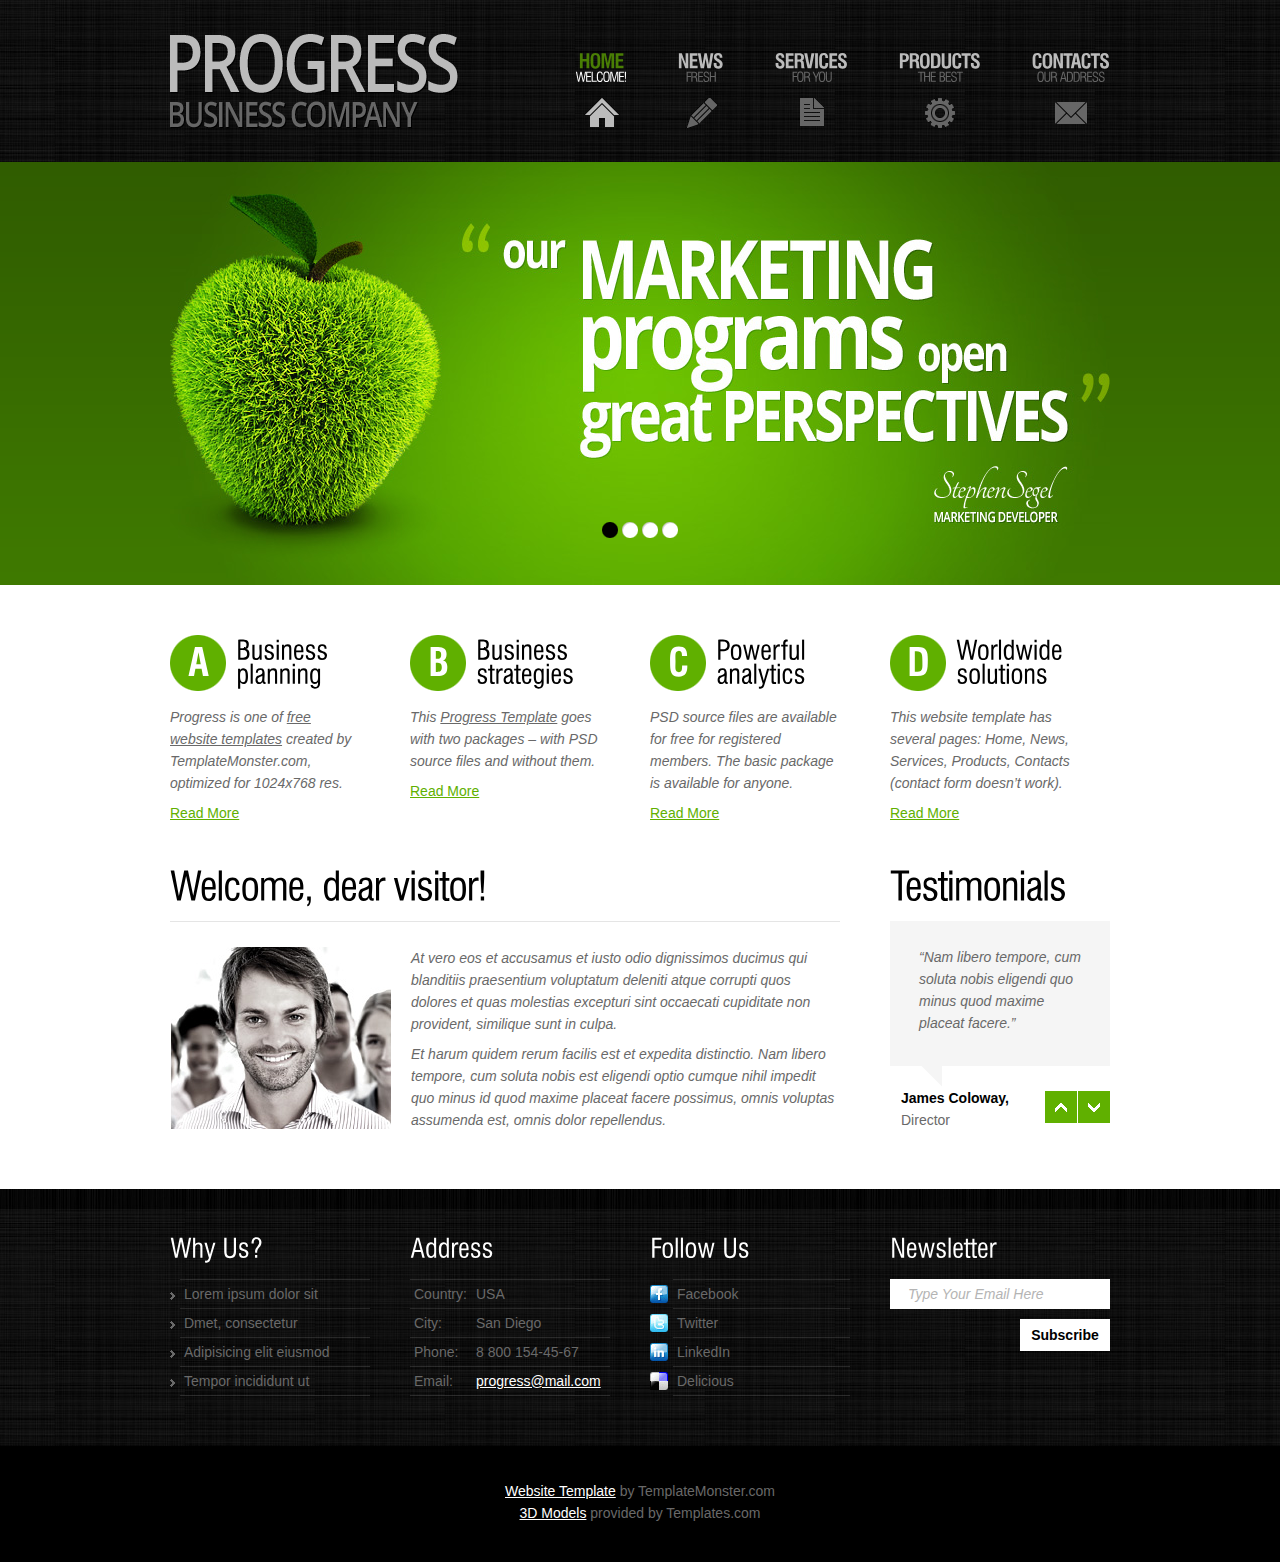
==== EasyTag/EasyTag-war/web/index.html @ 5e63787b "" ====
<!DOCTYPE html>
<html lang="en">

<!-- Mirrored from templates.websitetemplatesonline.com/Progress-business/index.html by HTTrack Website Copier/3.x [XR&CO'2013], Sun, 28 Apr 2013 14:13:18 GMT -->
<head>
<title>Home</title>
<meta charset="utf-8">
<link rel="stylesheet" href="css/reset.css" type="text/css" media="all">
<link rel="stylesheet" href="css/layout.css" type="text/css" media="all">
<link rel="stylesheet" href="css/style.css" type="text/css" media="all">
<script type="text/javascript" src="js/jquery-1.6.js" ></script>
<script type="text/javascript" src="js/cufon-yui.js"></script>
<script type="text/javascript" src="js/cufon-replace.js"></script>
<script type="text/javascript" src="js/Swis721_Cn_BT_400.font.js"></script>
<script type="text/javascript" src="js/Swis721_Cn_BT_700.font.js"></script>
<script type="text/javascript" src="js/jquery.easing.1.3.js"></script>
<script type="text/javascript" src="js/tms-0.3.js"></script>
<script type="text/javascript" src="js/tms_presets.js"></script>
<script type="text/javascript" src="js/jcarousellite.js"></script>
<script type="text/javascript" src="js/script.js"></script>
  <!--[if lt IE 9]>
  	<script type="text/javascript" src="js/html5.js"></script>
	<style type="text/css">
		.bg{ behavior: url(js/PIE.htc); }
	</style>
  <![endif]-->
	<!--[if lt IE 7]>
		<div style=' clear: both; text-align:center; position: relative;'>
			<a href="http://www.microsoft.com/windows/internet-explorer/default.aspx?ocid=ie6_countdown_bannercode"><img src="http://www.theie6countdown.com/images/upgrade.jpg" border="0"  alt="" /></a>
		</div>
	<![endif]-->
</head>
<body id="page1">
<div class="body1">
	<div class="body2">
		<div class="main">
<!-- header -->
			<header>
				<div class="wrapper">
				<h1><a href="index.html" id="logo">Progress Business Company</a></h1>
				<nav>
					<ul id="menu">
						<li id="nav1" class="active"><a href="index.html">Home<span>Welcome!</span></a></li>
						<li id="nav2"><a href="News.html">News<span>Fresh</span></a></li>
						<li id="nav3"><a href="Services.html">Services<span>for you</span></a></li>
						<li id="nav4"><a href="Products.html">Products<span>The best</span></a></li>
						<li id="nav5"><a href="Contacts.html">Contacts<span>Our Address</span></a></li>
					</ul>
				</nav>
				</div>
				<div class="wrapper">
					<div class="slider">
					  <ul class="items">
						<li><img src="images/img1.jpg" alt=""></li>
						<li><img src="images/img2.jpg" alt=""></li>
						<li><img src="images/img3.jpg" alt=""></li>
						<li><img src="images/img4.jpg" alt=""></li>
					  </ul>
					</div>
				</div>
			</header><div class="ic">More Website Templates  at TemplateMonster.com!</div>
<!-- header end-->
		</div>
	</div>
	</div>
	<div class="body3">
		<div class="main">
<!-- content -->
			<article id="content">
				<div class="wrapper">
					<section class="cols">
						<h3><span class="dropcap">A</span>Business<span>planning</span></h3>
						<p class="pad_bot1">Progress is one of <a href="http://blog.templatemonster.com/free-website-templates/" target="_blank">free website templates</a> created by TemplateMonster.com, optimized for 1024x768 res.</p>
						<a href="#" class="link1">Read More</a>
					</section>
					<section class="cols pad_left1">
						<h3><span class="dropcap">B</span>Business<span>strategies</span></h3>
						<p class="pad_bot1">This <a href="http://blog.templatemonster.com/2011/07/11/free-website-template-slider-typography/">Progress Template</a> goes with two packages – with PSD source files and without them.</p>
						<a href="#" class="link1">Read More</a>
					</section>
					<section class="cols pad_left1">
						<h3><span class="dropcap">C</span>Powerful<span>analytics</span></h3>
						<p class="pad_bot1">PSD source files are available for free for registered members. The basic package is available for anyone.</p>
						<a href="#" class="link1">Read More</a>
					</section>
					<section class="cols pad_left1">
						<h3><span class="dropcap">D</span>Worldwide<span>solutions</span></h3>
						<p class="pad_bot1">This website template has several pages: Home, News, Services, Products, Contacts (contact form doesn’t work).</p>
						<a href="#" class="link1">Read More</a>
					</section>
				</div>
				<div class="wrapper">
					<section class="col1">
						<h2 class="under">Welcome, dear visitor!</h2>
						<div class="wrapper">
							<figure class="left marg_right1"><img src="images/page1_img1.jpg" alt=""></figure>
							<p class="pad_bot1">At vero eos et accusamus et iusto odio dignissimos ducimus qui blanditiis praesentium voluptatum deleniti atque corrupti quos dolores et quas molestias excepturi sint occaecati cupiditate non provident, similique sunt in culpa.</p>
							<p>
									Et harum quidem rerum facilis est et expedita distinctio. Nam libero tempore, cum soluta nobis est eligendi optio cumque nihil impedit quo minus id quod maxime placeat facere possimus, omnis voluptas assumenda est, omnis dolor repellendus.</p>
						</div>
					</section>
					<section class="col2 pad_left1">
						<h2>Testimonials</h2>
						<div class="testimonials">
						<div id="testimonials">
						  <ul>
							<li>
								<div>
									“Nam libero tempore, cum soluta nobis eligendi quo minus quod maxime placeat facere.”
								</div>
								<span><strong class="color1">James Coloway,</strong> <br>
								Director</span>
							</li>
							<li>
								<div>
									“Nam libero tempore, cum soluta nobis eligendi quo minus quod maxime placeat facere.”
								</div>
								<span><strong class="color1">James Coloway,</strong> <br>
								Director</span>
							</li>
							<li>
								<div>
									“Nam libero tempore, cum soluta nobis eligendi quo minus quod maxime placeat facere.”
								</div>
								<span><strong class="color1">James Coloway,</strong> <br>
								Director</span>
							</li>
						  </ul>
						</div>
						<a href="#" class="up"></a>
						<a href="#" class="down"></a>
						</div>
					</section>
				</div>
			</article>
		</div>
	</div>
	<div class="body4">
		<div class="main">
			<article id="content2">
				<div class="wrapper">
					<section class="col3">
						<h4>Why Us?</h4>
						<ul class="list1">
							<li><a href="#">Lorem ipsum dolor sit</a></li>
							<li><a href="#">Dmet, consectetur</a></li>
							<li><a href="#">Adipisicing elit eiusmod </a></li>
							<li><a href="#">Tempor incididunt ut</a></li>
						</ul>
					</section>
					<section class="col3 pad_left2">
						<h4>Address</h4>
						<ul class="address">
							<li><span>Country:</span>USA</li>
							<li><span>City:</span>San Diego</li>
							<li><span>Phone:</span>8 800 154-45-67</li>
							<li><span>Email:</span><a href="mailto:">progress@mail.com</a></li>
						</ul>
					</section>
					<section class="col3 pad_left2">
						<h4>Follow Us</h4>
						<ul id="icons">
							<li><a href="#"><img src="images/icon1.jpg" alt="">Facebook</a></li>
							<li><a href="#"><img src="images/icon2.jpg" alt="">Twitter</a></li>
							<li><a href="#"><img src="images/icon3.jpg" alt="">LinkedIn</a></li>
							<li><a href="#"><img src="images/icon4.jpg" alt="">Delicious</a></li>
						</ul>
					</section>
					<section class="col2 right">
						<h4>Newsletter</h4>
						<form id="newsletter" method="post">
							<div>
								<div class="wrapper">
									<input class="input" type="text" value="Type Your Email Here"  onblur="if(this.value=='') this.value='Type Your Email Here'" onfocus="if(this.value =='Type Your Email Here' ) this.value=''" >
								</div>
								<a href="#" class="button" onclick="document.getElementById('newsletter').submit()">Subscribe</a>
							</div>
						</form>
					</section>
				</div>
			</article>
<!-- content end -->
		</div>
	</div>
		<div class="main">
<!-- footer -->
			<footer>
				<a rel="nofollow" href="http://www.templatemonster.com/" target="_blank">Website Template</a> by TemplateMonster.com<br>
				<a href="http://www.templates.com/product/3d-models/" target="_blank">3D Models</a> provided by Templates.com
			</footer>
<!-- footer end -->
		</div>
<script type="text/javascript"> Cufon.now(); </script>
</body>

<!-- Mirrored from templates.websitetemplatesonline.com/Progress-business/index.html by HTTrack Website Copier/3.x [XR&CO'2013], Sun, 28 Apr 2013 14:13:53 GMT -->
</html>
---- EasyTag/EasyTag-war/web/css/layout.css ----
.col1, .col2, .col3, .cols { float:left;}

.cols{ width:190px;}

.col1{ width:670px;}
.col3{ width:200px;}
.col2{ width:220px;}


/*======= index.html =======*/
#page1 .body2{ background:url(../images/bg_slider.gif) bottom repeat-x}
#page1 header{height:551px;}
/*======= index-1.html =======*/
/*======= index-2.html =======*/
#page3 .cols{ width:270px;}
#page3 #content{ padding-top:4px}
#page3 figure{ padding-top:5px;}
/*======= index-3.html =======*/
#page4 .cols{ width:270px;}
#page4 h3{ line-height:2.1em; margin-bottom:1px;}
#page4 figure{ padding-bottom:19px;}
#page4 .pad_bot2{ padding-bottom:48px;}
#page4 #content { padding-bottom:57px;}
/*======= index-4.html =======*/
#page5 #content{ padding-top:4px}
/*======= index-5.html =======*/
/*======= index-6.html =======*/
---- EasyTag/EasyTag-war/web/css/style.css ----
/* Getting the new tags to behave */
article, aside, audio, canvas, command, datalist, details, embed, figcaption, figure, footer, header, hgroup, keygen, meter, nav, output, progress, section, source, video{display:block}
mark, rp, rt, ruby, summary, time{display:inline }
/* Left & Right alignment */
.left {float:left}
.right {float:right}
.wrapper {width:100%;overflow:hidden}
/* Global properties ======================================================== */
body{background:#000;border:0;font:14px "Trebuchet MS", Arial, Helvetica, sans-serif;color:#696969;line-height:22px;font-style:italic}
.ic, .ic a {border:0;float:right;background:#fff;color:#f00;width:50%;line-height:10px;font-size:10px;margin:-220% 0 0 0;overflow:hidden;padding:0}
.css3{border-radius:8px;-moz-border-radius:8px;-webkit-border-radius:8px;box-shadow:0 0 4px rgba(0, 0, 0, .4);-moz-box-shadow:0 0 4px rgba(0, 0, 0, .4);-webkit-box-shadow:0 0 4px rgba(0, 0, 0, .4);position:relative}
.body1{background:url(../images/bg.jpg) bottom center repeat}
.body2{background:url(../images/bg_top2.gif) bottom repeat-x}
.body3{background:#fff}
.body4{background:url(../images/bg.jpg) top center repeat}
.body5{background:url(../images/bg_top_img.jpg) center bottom no-repeat}
/* Global Structure ============================================================= */
.main {margin:0 auto;width:940px}
/* ============================= main layout ====================== */
a{color:#696969;text-decoration:underline;outline:none}
a:hover{text-decoration:none}
h1{float:left}
h2{font-size:40px;font-style:normal;font-weight:400;line-height:1.2em;padding:38px 0 11px 0;color:#000;letter-spacing:-1px}
h2.under{border-bottom:1px solid #e5e5e5;margin-bottom:25px}
h3{font-size:26px;color:#000;line-height:1.2em;letter-spacing:-0px;padding-bottom:16px;font-weight:400;font-style:normal}
h3 span{display:block;margin-top:-7px}
* + html h3 span{margin-top:-25px}
h3 .dropcap{float:left;width:56px;height:56px;margin-top:0px;margin-right:10px;background:url(../images/dropcap1.gif) 0 0 no-repeat;font-size:38px;color:#fff;text-align:center;font-weight:700;line-height:1.2em;padding-top:6px}
h4{font-size:26px;line-height:1.2em;color:#fff;font-weight:400;padding:43px 0 15px 0}
h5{font-size:33px;color:#000;line-height:1.7em;padding:0 0 16px 0;font-weight:400;font-style:normal}
h5 .dropcap{float:left;width:56px;height:56px;margin-top:0px;margin-right:10px;background:url(../images/dropcap1.gif) 0 0 no-repeat;color:#fff;text-align:center}
h5 .dropcap strong{font-weight:700;font-size:34px;line-height:1.2em;display:block;padding-top:3px;letter-spacing:-2px}
h5 .dropcap span{font-weight:400;font-size:14px;line-height:1.2em;display:block;margin-top:-8px}
h6{font-size:20px;line-height:1.2em;color:#000;padding:0 0 5px 0;font-style:normal;font-weight:400}
p{padding-bottom:22px}
/* ============================= header ====================== */
header{padding-top:34px;height:148px}
#logo{display:block;background:url(../images/logo.png) 0 0 no-repeat;width:288px;height:94px;text-indent:-9999px}
#menu {float:right;padding-top:15px}
#menu li {float:left;padding-left:51px}
#menu li a{display:block;font:20px "Trebuchet MS", Arial, Helvetica, sans-serif;line-height:1.2em;color:#bbb;text-transform:uppercase;text-decoration:none;text-align:center;letter-spacing:-1px;height:79px;font-style:normal;font-weight:700}
#menu li a span{font-size:13px;line-height:1.2em;color:#666666;display:block;letter-spacing:-1px;margin-top:-3px;font-weight:normal}
#menu li a:hover, #menu .active a{color:#497e04}
#menu li a:hover span, #menu .active a span{color:#fff}
#menu #nav1 a{background:url(../images/menu_icon1.gif) bottom center no-repeat}
#menu #nav1 a:hover, #menu #nav1.active a{background:url(../images/menu_icon1_active.gif) bottom center no-repeat}
#menu #nav2 a{background:url(../images/menu_icon2.gif) bottom center no-repeat}
#menu #nav2 a:hover, #menu #nav2.active a{background:url(../images/menu_icon2_active.gif) bottom center no-repeat}
#menu #nav3 a{background:url(../images/menu_icon3.gif) bottom center no-repeat}
#menu #nav3 a:hover, #menu #nav3.active a{background:url(../images/menu_icon3_active.gif) bottom center no-repeat}
#menu #nav4 a{background:url(../images/menu_icon4.gif) bottom center no-repeat}
#menu #nav4 a:hover, #menu #nav4.active a{background:url(../images/menu_icon4_active.gif) bottom center no-repeat}
#menu #nav5 a{background:url(../images/menu_icon5.gif) bottom center no-repeat}
#menu #nav5 a:hover, #menu #nav5.active a{background:url(../images/menu_icon5_active.gif) bottom center no-repeat}
.slider{top:162px;position:absolute;z-index:1}
.slider .items{display:none}
.slider  .pagination{position:absolute;z-index:2;bottom:47px;left:432px}
.slider  .pagination li{float:left;padding-right:4px}
.slider  .pagination a{display:block;width:16px;height:16px;text-indent:-9999px;background:url(../images/buttons.png) right 0 no-repeat}
.slider  .pagination a:hover, .slider  .pagination .current a{background-position:left}
/* ============================= content ====================== */
#content{padding-top:50px;padding-bottom:36px}
#content2{padding-bottom:50px}
.pad_left1{padding-left:50px}
.pad_left2{padding-left:40px}
.pad_bot1{padding-bottom:8px}
.pad_bot2{padding-bottom:40px}
.marg_right1{margin-right:20px}
.link1{color:#60b000;font-style:normal}
.testimonials{width:100%;position:relative;z-index:1;height:210px;overflow:hidden}
#testimonials div{background:url(../images/bg_testimonials.gif) 0 bottom no-repeat #f5f5f5;padding:25px 27px 53px 29px}
#testimonials span{display:block;padding:0 0 0 11px;font-style:normal}
.testimonials li{height:210px}
.up, .down{position:absolute;z-index:2;bottom:8px;right:0;width:32px;height:32px;display:block}
.up{right:33px;background:url(../images/marker_up.gif) 0 0 no-repeat}
.down{background:url(../images/marker_down.gif) 0 0 no-repeat}
.up:hover, .down:hover{background-position:bottom}
.color1{color:#000}
.color2{color:#60b000}
.list1{background:url(../images/line_hor1.png) 10px 0 no-repeat;padding-top:1px}
.list1 li{background:url(../images/line_hor1.png) 10px bottom no-repeat;line-height:29px}
.list1 a{color:#696969;text-decoration:none;font-style:normal;padding-left:14px;background:url(../images/marker_1.gif) 0 6px no-repeat}
.list1 a:hover{color:#fff}
.address{background:url(../images/line_hor1.png) 0px 0 no-repeat;padding-top:1px}
.address li{background:url(../images/line_hor1.png) 0px bottom no-repeat;line-height:29px;font-style:normal}
.address span{padding-left:4px;float:left;width:62px}
.address a{color:#fff}
#icons{background:url(../images/line_hor1.png) 23px 0 no-repeat;padding-top:1px}
#icons li{background:url(../images/line_hor1.png) 23px bottom no-repeat;line-height:29px}
#icons a{color:#696969;text-decoration:none;font-style:normal;display:inline-block}
#icons img{float:left;margin-right:9px;margin-top:5px}
#icons a:hover{color:#fff}
/*--- tabs begin ---*/
.tabs {}
.tabs ul.nav {float:left;padding-left:372px;padding-bottom:24px}
.tabs ul.nav li{padding-right:1px;float:left}
.tabs ul.nav li a{display:block;position:relative;width:32px;height:32px;font-size:19px;color:#fff;line-height:32px;background:#60b000;text-decoration:none;text-align:center}
.tabs ul.nav .selected a, .tabs ul.nav  a:hover{background:#696969}
.tabs .tab-content {display:none}
/*--- tabs end ---*/
#address span{float:left;width:80px}
/* ============================= footer ====================== */
footer {padding:34px 0 38px 0;font-style:normal;color:#696969;text-align:center}
footer a{color:#fff}
footer a:hover{}
/* ============================= forms ============================= */
#ContactForm {margin-top:-4px}
#ContactForm span{width:109px;float:left;line-height:26px}
#ContactForm .wrapper{min-height:30px}
#ContactForm .textarea_box{min-height:275px;width:100%;overflow:hidden;padding-bottom:6px}
#ContactForm {}
#ContactForm {}
#ContactForm a{margin-left:10px;float:right;width:62px;font-style:normal;font-weight:bold;color:#fff;height:32px;line-height:32px;text-decoration:none;background:#60b000;text-align:center}
#ContactForm a:hover{background:#080808}
#ContactForm .input {width:269px;height:18px;border:1px solid #e5e5e5;background:#fff;padding:3px 5px;color:#696968;font:14px "Trebuchet MS", Arial, Helvetica, sans-serif;font-style:italic;margin:0}
#ContactForm textarea {overflow:auto;width:549px;height:258px;border:1px solid #e5e5e5;background:#fff;padding:3px 5px;color:#696968;font:14px "Trebuchet MS", Arial, Helvetica, sans-serif;font-style:italic;margin:0}
#newsletter{}
#newsletter .input{background:#fff;padding:6px 18px;width:184px;height:18px;font:14px "Trebuchet MS", Arial, Helvetica, sans-serif;font-style:inherit;color:#b4b4b4;margin:0}
#newsletter .input:focus{color:#696969}
#newsletter .wrapper{min-height:40px}
#newsletter a{float:right;width:90px;height:32px;background:#fff;line-height:32px;color:#000;font-weight:bold;text-align:center;font-style:normal;text-decoration:none}
#newsletter a:hover{background:#60b000;color:#fff}
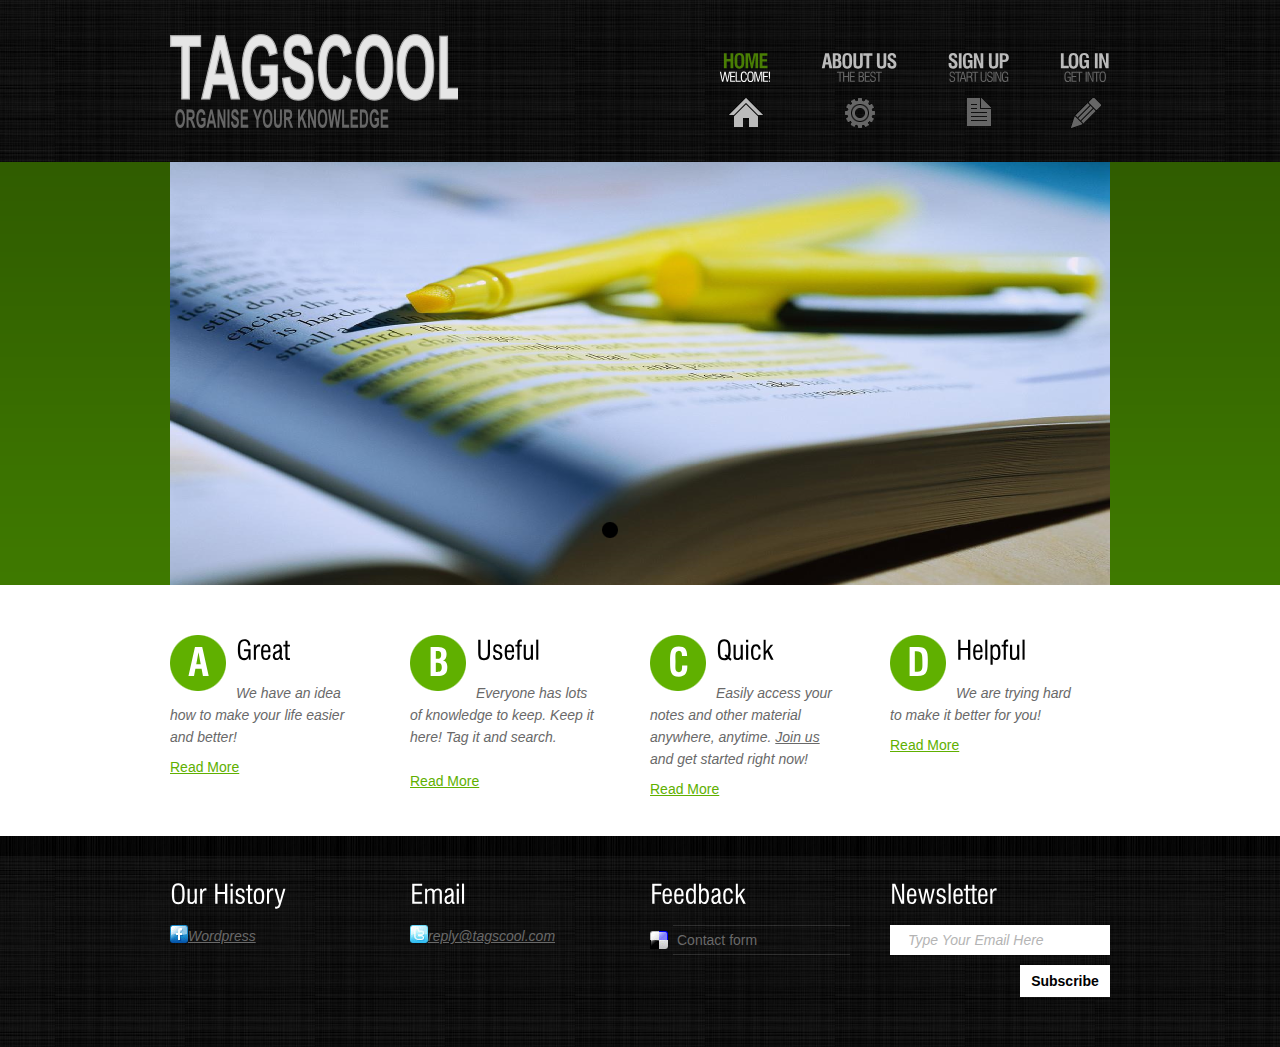
==== commit 97363eb8: "Изменено содержание страниц шаблона для главной страницы. (пробная версия)" ====
--- a/EasyTag/EasyTag-war/web/index.html
+++ b/EasyTag/EasyTag-war/web/index.html
@@ -1,4 +1,4 @@
-<!DOCTYPE html>
+﻿<!DOCTYPE html>
 <html lang="en">
 
 <!-- Mirrored from templates.websitetemplatesonline.com/Progress-business/index.html by HTTrack Website Copier/3.x [XR&CO'2013], Sun, 28 Apr 2013 14:13:18 GMT -->
@@ -41,25 +41,21 @@
 				<nav>
 					<ul id="menu">
 						<li id="nav1" class="active"><a href="index.html">Home<span>Welcome!</span></a></li>
-						<li id="nav2"><a href="News.html">News<span>Fresh</span></a></li>
-						<li id="nav3"><a href="Services.html">Services<span>for you</span></a></li>
-						<li id="nav4"><a href="Products.html">Products<span>The best</span></a></li>
-						<li id="nav5"><a href="Contacts.html">Contacts<span>Our Address</span></a></li>
+						<li id="nav4"><a href="Products.html">About Us<span>The best</span></a></li>
+						<li id="nav3"><a href="Contacts1.html">Sign Up<span>Start Using</span></a></li>
+						<li id="nav2"><a href="Contacts.html">Log In<span>Get Into</span></a></li>
 					</ul>
 				</nav>
 				</div>
 				<div class="wrapper">
 					<div class="slider">
 					  <ul class="items">
-						<li><img src="images/img1.jpg" alt=""></li>
-						<li><img src="images/img2.jpg" alt=""></li>
-						<li><img src="images/img3.jpg" alt=""></li>
-						<li><img src="images/img4.jpg" alt=""></li>
+						<li><img src="images/img1.png" alt=""></li>
+						
 					  </ul>
 					</div>
 				</div>
-			</header><div class="ic">More Website Templates  at TemplateMonster.com!</div>
-<!-- header end-->
+			
 		</div>
 	</div>
 	</div>
@@ -69,69 +65,26 @@
 			<article id="content">
 				<div class="wrapper">
 					<section class="cols">
-						<h3><span class="dropcap">A</span>Business<span>planning</span></h3>
-						<p class="pad_bot1">Progress is one of <a href="http://blog.templatemonster.com/free-website-templates/" target="_blank">free website templates</a> created by TemplateMonster.com, optimized for 1024x768 res.</p>
+						<h3><span class="dropcap">A</span>Great</h3>
+						<p class="pad_bot1">We have an idea how to make your life easier and better!</p>
 						<a href="#" class="link1">Read More</a>
 					</section>
 					<section class="cols pad_left1">
-						<h3><span class="dropcap">B</span>Business<span>strategies</span></h3>
-						<p class="pad_bot1">This <a href="http://blog.templatemonster.com/2011/07/11/free-website-template-slider-typography/">Progress Template</a> goes with two packages – with PSD source files and without them.</p>
+						<h3><span class="dropcap">B</span>Useful</h3>Everyone has lots of knowledge to keep. Keep it here! Tag it and search.</p>
 						<a href="#" class="link1">Read More</a>
 					</section>
 					<section class="cols pad_left1">
-						<h3><span class="dropcap">C</span>Powerful<span>analytics</span></h3>
-						<p class="pad_bot1">PSD source files are available for free for registered members. The basic package is available for anyone.</p>
+						<h3><span class="dropcap">C</span>Quick</h3>
+						<p class="pad_bot1"> Easily access your notes and other material anywhere, anytime. <a href="http://blog.templatemonster.com/free-website-templates/" target="_blank">Join us</a> and get started right now!</p>
 						<a href="#" class="link1">Read More</a>
 					</section>
 					<section class="cols pad_left1">
-						<h3><span class="dropcap">D</span>Worldwide<span>solutions</span></h3>
-						<p class="pad_bot1">This website template has several pages: Home, News, Services, Products, Contacts (contact form doesn’t work).</p>
+						<h3><span class="dropcap">D</span>Helpful</h3>
+						<p class="pad_bot1"> We are trying hard to make it better for you!  </p>
 						<a href="#" class="link1">Read More</a>
 					</section>
 				</div>
-				<div class="wrapper">
-					<section class="col1">
-						<h2 class="under">Welcome, dear visitor!</h2>
-						<div class="wrapper">
-							<figure class="left marg_right1"><img src="images/page1_img1.jpg" alt=""></figure>
-							<p class="pad_bot1">At vero eos et accusamus et iusto odio dignissimos ducimus qui blanditiis praesentium voluptatum deleniti atque corrupti quos dolores et quas molestias excepturi sint occaecati cupiditate non provident, similique sunt in culpa.</p>
-							<p>
-									Et harum quidem rerum facilis est et expedita distinctio. Nam libero tempore, cum soluta nobis est eligendi optio cumque nihil impedit quo minus id quod maxime placeat facere possimus, omnis voluptas assumenda est, omnis dolor repellendus.</p>
-						</div>
-					</section>
-					<section class="col2 pad_left1">
-						<h2>Testimonials</h2>
-						<div class="testimonials">
-						<div id="testimonials">
-						  <ul>
-							<li>
-								<div>
-									“Nam libero tempore, cum soluta nobis eligendi quo minus quod maxime placeat facere.”
-								</div>
-								<span><strong class="color1">James Coloway,</strong> <br>
-								Director</span>
-							</li>
-							<li>
-								<div>
-									“Nam libero tempore, cum soluta nobis eligendi quo minus quod maxime placeat facere.”
-								</div>
-								<span><strong class="color1">James Coloway,</strong> <br>
-								Director</span>
-							</li>
-							<li>
-								<div>
-									“Nam libero tempore, cum soluta nobis eligendi quo minus quod maxime placeat facere.”
-								</div>
-								<span><strong class="color1">James Coloway,</strong> <br>
-								Director</span>
-							</li>
-						  </ul>
-						</div>
-						<a href="#" class="up"></a>
-						<a href="#" class="down"></a>
-						</div>
-					</section>
-				</div>
+				
 			</article>
 		</div>
 	</div>
@@ -140,30 +93,21 @@
 			<article id="content2">
 				<div class="wrapper">
 					<section class="col3">
-						<h4>Why Us?</h4>
-						<ul class="list1">
-							<li><a href="#">Lorem ipsum dolor sit</a></li>
-							<li><a href="#">Dmet, consectetur</a></li>
-							<li><a href="#">Adipisicing elit eiusmod </a></li>
-							<li><a href="#">Tempor incididunt ut</a></li>
+						<h4>Our History</h4>
+						<ul class="icons">
+							<li><a href="#"><img src="images/icon1.jpg" alt="">Wordpress</a></li>
 						</ul>
 					</section>
 					<section class="col3 pad_left2">
-						<h4>Address</h4>
-						<ul class="address">
-							<li><span>Country:</span>USA</li>
-							<li><span>City:</span>San Diego</li>
-							<li><span>Phone:</span>8 800 154-45-67</li>
-							<li><span>Email:</span><a href="mailto:">progress@mail.com</a></li>
+						<h4>Email</h4>
+						<ul class="icons">
+							<li><a href="#"><img src="images/icon2.jpg" alt="">reply@tagscool.com</a></li>
 						</ul>
 					</section>
 					<section class="col3 pad_left2">
-						<h4>Follow Us</h4>
+						<h4>Feedback</h4>
 						<ul id="icons">
-							<li><a href="#"><img src="images/icon1.jpg" alt="">Facebook</a></li>
-							<li><a href="#"><img src="images/icon2.jpg" alt="">Twitter</a></li>
-							<li><a href="#"><img src="images/icon3.jpg" alt="">LinkedIn</a></li>
-							<li><a href="#"><img src="images/icon4.jpg" alt="">Delicious</a></li>
+							<li><a href="Contacts - копия.html"><img src="images/icon4.jpg" alt="">Contact form</a></li>
 						</ul>
 					</section>
 					<section class="col2 right">
@@ -182,16 +126,7 @@
 <!-- content end -->
 		</div>
 	</div>
-		<div class="main">
-<!-- footer -->
-			<footer>
-				<a rel="nofollow" href="http://www.templatemonster.com/" target="_blank">Website Template</a> by TemplateMonster.com<br>
-				<a href="http://www.templates.com/product/3d-models/" target="_blank">3D Models</a> provided by Templates.com
-			</footer>
-<!-- footer end -->
-		</div>
+		
 <script type="text/javascript"> Cufon.now(); </script>
 </body>
-
-<!-- Mirrored from templates.websitetemplatesonline.com/Progress-business/index.html by HTTrack Website Copier/3.x [XR&CO'2013], Sun, 28 Apr 2013 14:13:53 GMT -->
 </html>